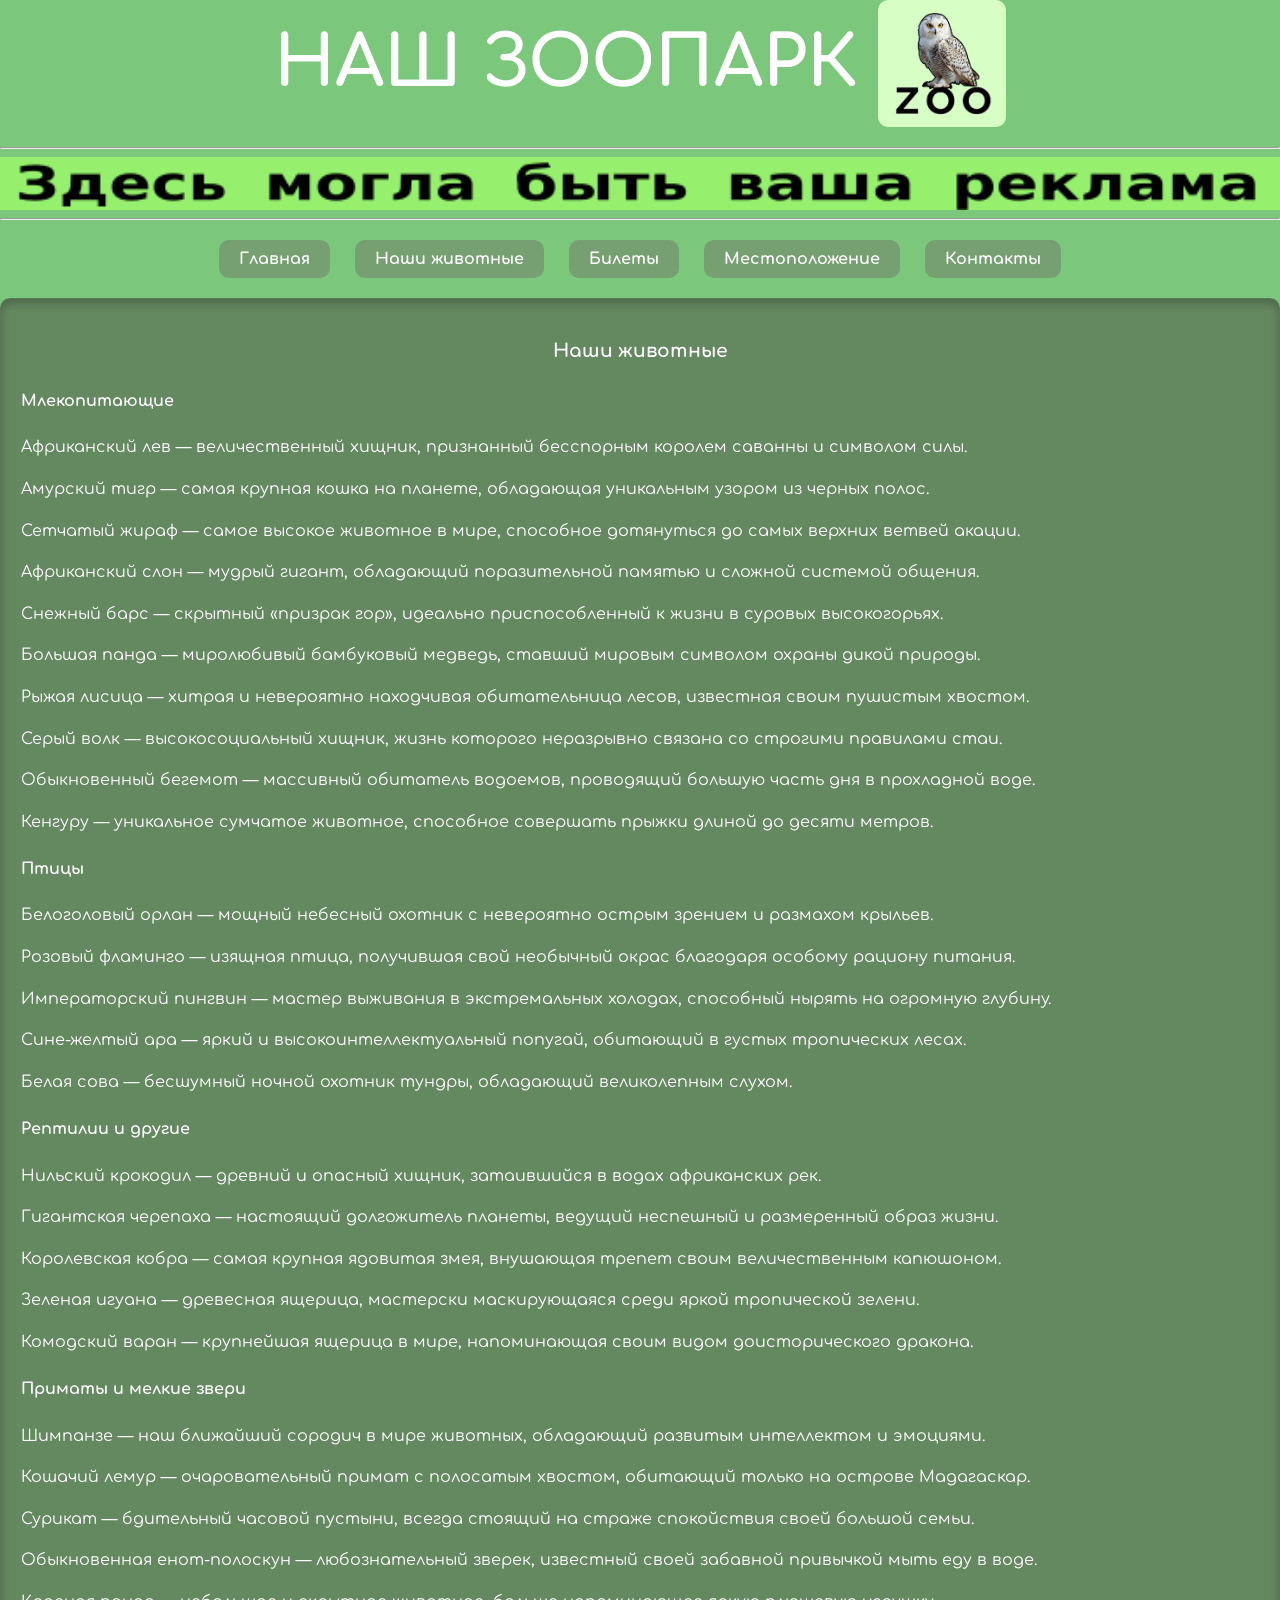
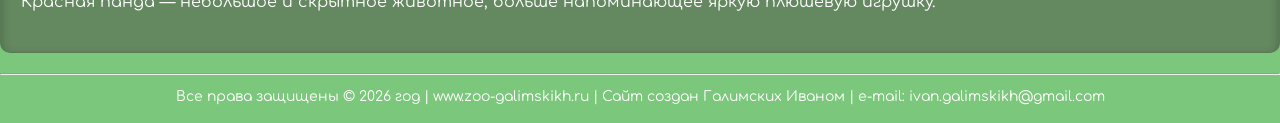
==== animals.html @ 604164ad "Add files via upload" ====
<html>
  <head>
    <title>Животные — Сайт зоопарка</title>

    <!--Ссылка на CSS-файл-->
    <link rel="stylesheet" href="style.css">

    <!-- Favicon -->
    <link rel="icon" href="images/favicon.png" type="image/x-icon">
  </head>

<body text="#ffffff">
  <div class="container">
    <header>
      <div class="header-container">
        <h2>НАШ ЗООПАРК</h2>
        <img src="images/logo.jpg" class="logo" alt="Логотип" width="10%">
      </div>
        <hr>
        <img src="images/ad-banner.gif" alt="Рекламный баннер" width="100%">
        <hr>
    </header>
        <nav class="main-menu">
          <a href="index.html" class="nav-button">Главная</a>
          <a href="animals.html" class="nav-button">Наши животные</a>
          <a href="tickets.html" class="nav-button">Билеты</a>
          <a href="geo.html" class="nav-button">Местоположение</a>
          <a href="contacts.html" class="nav-button">Контакты</a>
        </nav>
        <div class="info-block">
          <h3 align="center">Наши животные</h3>
          <h4>Млекопитающие</h4>
            <p>Африканский лев — величественный хищник, признанный бесспорным королем саванны и символом силы.</p>
            <p>Амурский тигр — самая крупная кошка на планете, обладающая уникальным узором из черных полос.</p>
            <p>Сетчатый жираф — самое высокое животное в мире, способное дотянуться до самых верхних ветвей акации.</p>
            <p>Африканский слон — мудрый гигант, обладающий поразительной памятью и сложной системой общения.</p>
            <p>Снежный барс — скрытный «призрак гор», идеально приспособленный к жизни в суровых высокогорьях.</p>
            <p>Большая панда — миролюбивый бамбуковый медведь, ставший мировым символом охраны дикой природы.</p>
            <p>Рыжая лисица — хитрая и невероятно находчивая обитательница лесов, известная своим пушистым хвостом.</p>
            <p>Серый волк — высокосоциальный хищник, жизнь которого неразрывно связана со строгими правилами стаи.</p>
            <p>Обыкновенный бегемот — массивный обитатель водоемов, проводящий большую часть дня в прохладной воде.</p>
            <p>Кенгуру — уникальное сумчатое животное, способное совершать прыжки длиной до десяти метров.</p>

            <h4>Птицы</h4>

                <p>Белоголовый орлан — мощный небесный охотник с невероятно острым зрением и размахом крыльев.</p>
                <p>Розовый фламинго — изящная птица, получившая свой необычный окрас благодаря особому рациону питания.</p>
                <p>Императорский пингвин — мастер выживания в экстремальных холодах, способный нырять на огромную глубину.</p>
                <p>Сине-желтый ара — яркий и высокоинтеллектуальный попугай, обитающий в густых тропических лесах.</p>
                <p>Белая сова — бесшумный ночной охотник тундры, обладающий великолепным слухом.</p>

            <h4>Рептилии и другие</h4>

                <p>Нильский крокодил — древний и опасный хищник, затаившийся в водах африканских рек.</p>
                <p>Гигантская черепаха — настоящий долгожитель планеты, ведущий неспешный и размеренный образ жизни.</p>
                <p>Королевская кобра — самая крупная ядовитая змея, внушающая трепет своим величественным капюшоном.</p>
                <p>Зеленая игуана — древесная ящерица, мастерски маскирующаяся среди яркой тропической зелени.</p>
                <p>Комодский варан — крупнейшая ящерица в мире, напоминающая своим видом доисторического дракона.</p>

            <h4>Приматы и мелкие звери</h4>

                <p>Шимпанзе — наш ближайший сородич в мире животных, обладающий развитым интеллектом и эмоциями.</p>
                <p>Кошачий лемур — очаровательный примат с полосатым хвостом, обитающий только на острове Мадагаскар.</p>
                <p>Сурикат — бдительный часовой пустыни, всегда стоящий на страже спокойствия своей большой семьи.</p>
                <p>Обыкновенная енот-полоскун — любознательный зверек, известный своей забавной привычкой мыть еду в воде.</p>
                <p>Красная панда — небольшое и скрытное животное, больше напоминающее яркую плюшевую игрушку.</p>
          </p>
        </div>
        <hr>
        <div class="info-bottom">
          <p>Все права защищены © 2026 год | www.zoo-galimskikh.ru | Сайт создан Галимских Иваном | e-mail: ivan.galimskikh@gmail.com</p>
        </div>
  </div>
  </body>
</html>
---- style.css ----
@import url('https://fonts.googleapis.com/css2?family=Comfortaa:wght@300..700&display=swap');

  body {
    font-family: 'Comfortaa', sans-serif;
    font-weight: 400;
    margin: 0;
    background-color: #76a071; /* Цвет пустых полос по бокам */
  }

  .header-container {
    display: flex;
    align-items: center;
    justify-content: center;
    gap: 20px;
    margin-bottom: 20px;
  }
  
  h2 {
    font-size: 70px;
    margin: 0;
  }

  .logo {
    display: block;
    display: block;
    border-radius: 10px;
  }

.container {
  max-width: 1500px; /* Ширина контента */
  margin: 0 auto;    /* Центрирует блок и создает пустые полосы */
  background-color: #7bc77b; /* Цвет основной части */
  min-height: 100vh; /* Растягивает блок до низа экрана */
  box-shadow: 0 0 100px rgba(0,0,0,0.1); /* тень по бокам */
  }


/* Контейнер для кнопок */
.main-menu {
  display: flex;            /* Выстраивает элементы в ряд */
  justify-content: center;   /* Центрирует меню */
  gap: 25px;                 /* Расстояние между кнопками */
  margin: 20px 0;  
  }

/* Стиль самих кнопок */
.nav-button {
  text-decoration: none;     /* Убирает подчеркивание ссылки */
  color: white;              
  background-color: #76a071; 
  padding: 10px 20px;        /* Внутренние отступы (высота и ширина) */
  border-radius: 10px;        /* Скругление углов */
  font-weight: bold;
  transition: 0.1s;          /* Плавность при наведении */
  }

/* Эффект при наведении курсора */
.nav-button:hover {
  background-color: #62855e;    
  transform: scale(1.05);    /* Кнопка чуть-чуть увеличивается */
  }

  .info-block {
  background-color: #648860; 
  color: #ffffff;            
  padding: 20px;             
  border-radius: 10px;       
  margin: 20px 0;            /* Отступы снаружи (сверху и снизу) */
  line-height: 1.6;          /* Межстрочный интервал для читаемости */
  
  /* Внутренняя тень для эффекта "вдавленности" */
  box-shadow: inset 0 4px 10px rgba(0, 0, 0, 0.25);
  
  /* Опционально: тонкая рамка, чтобы подчеркнуть границы */
  border: 1px solid rgba(0, 0, 0, 0.1);
}

.info-bottom {
  text-align: center;
  font-size: 14px;
  padding-bottom: 5px;
}

.booking-form {
  text-align: center;
}

.pay-button {
  text-decoration: none;     
  color: white;              
  background-color: #76a071; 
  padding: 10px 20px;       
  border-radius: 10px;       
  font-weight: bold;
  transition: 0.1s;         
  margin-top: 20px;       
  width: 50%;            
  }

  /* Эффект при наведении курсора */
.pay-button:hover {
  background-color: #62855e;    
  transform: scale(1.05);    
  }

.payment {
  display: flex;
  flex-direction: column; /* Элементы в столбик */
  align-items: center;    /* Выравнивание элементов по горизонтальному центру */
  max-width: 400px;       /* Ограничение ширины формы */
  margin: 200 auto;         /* Центрирование самой формы на странице */
  gap: 10px;             
}

.payment label {
  width: 100%;            /* Чтобы текст лейбла мог центрироваться */
  text-align: center;     
  font-weight: bold;
}

.payment input {
  width: 80%;             
  padding: 10px;
  text-align: center;    
  border-radius: 5px;
  border: 1px solid #ccc;
}

.payment-button {
  text-decoration: none;     
  color: rgb(0, 0, 0);            
  background-color: #ebc700; 
  padding: 10px 20px;       
  border-radius: 10px;       
  font-weight: bold;
  transition: 0.1s;          
  margin-top: 20px;      
  width: 50%;            
  }

.payment-button:hover {
  background-color: #ffd900;
  transform: scale(1.05);
  }

.loading {
  padding-left: 45%;
}

.planet_gif {
  padding-left: 35%;
}
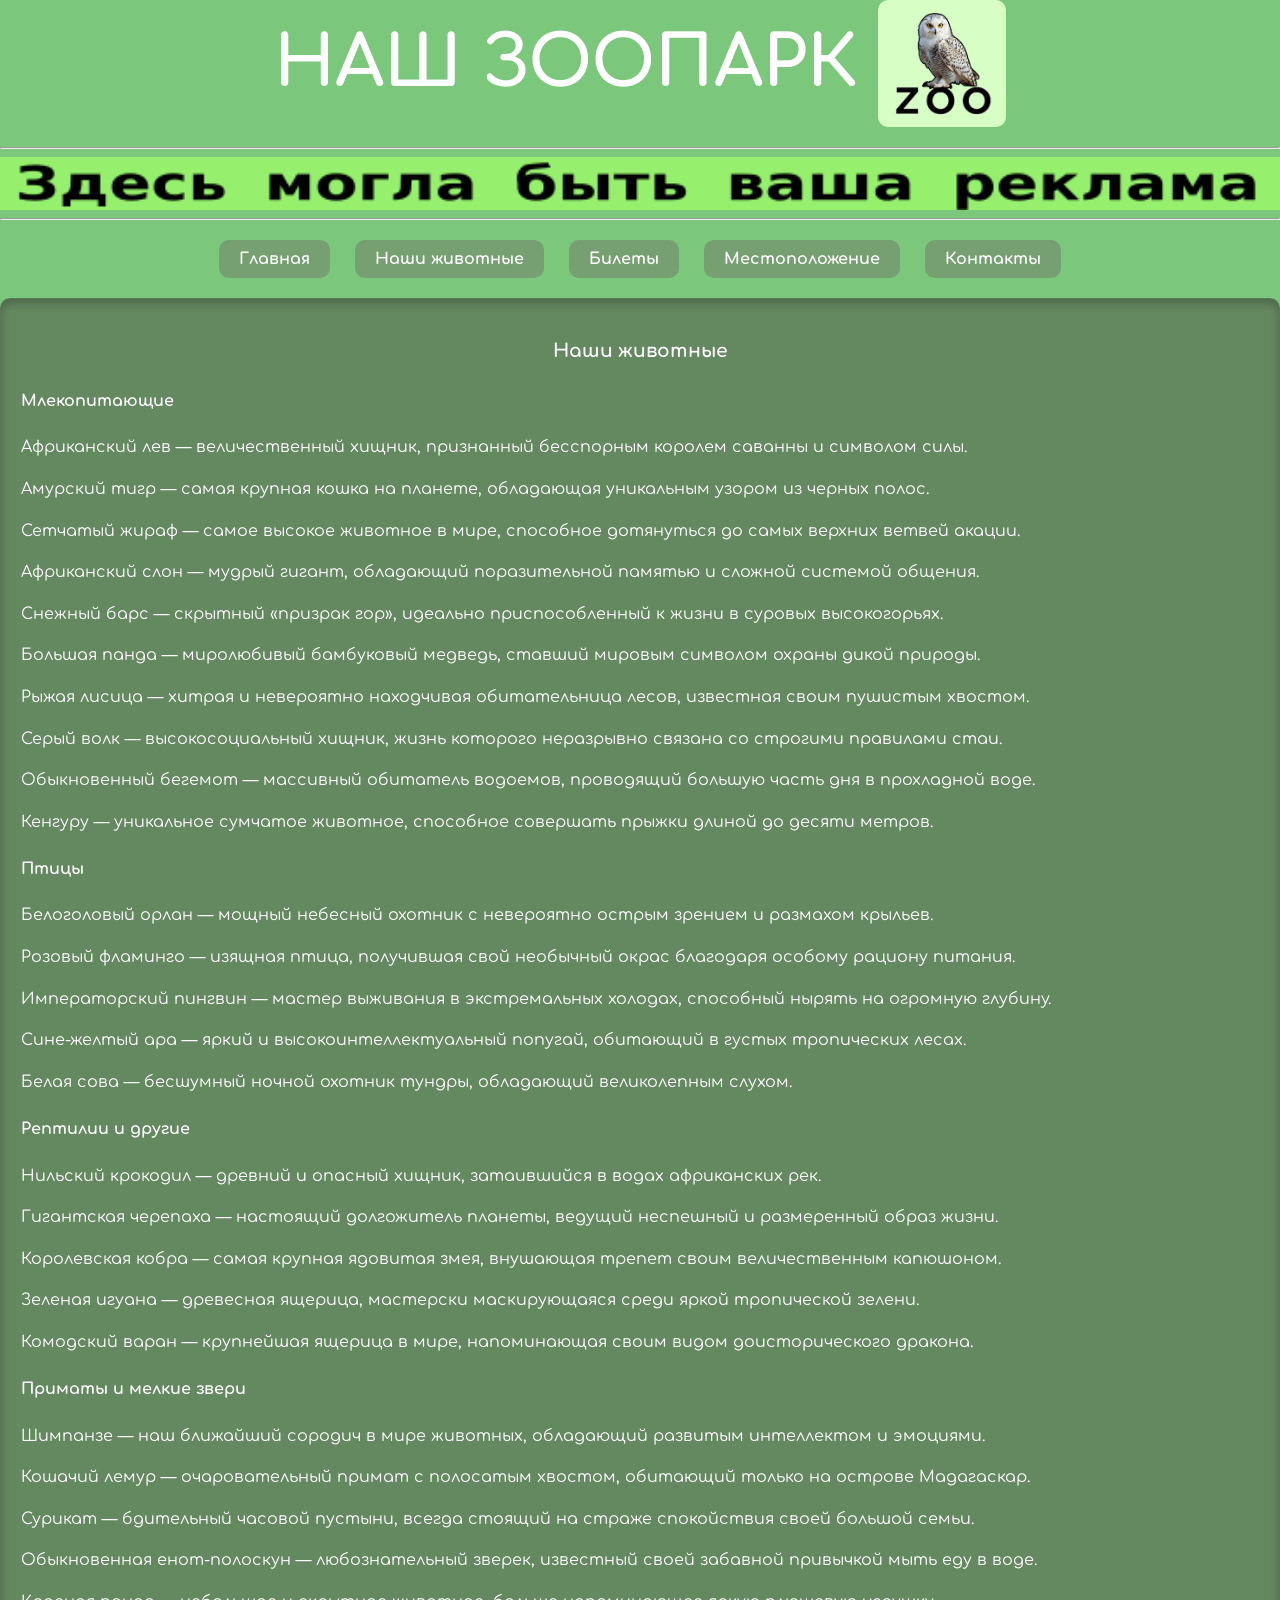
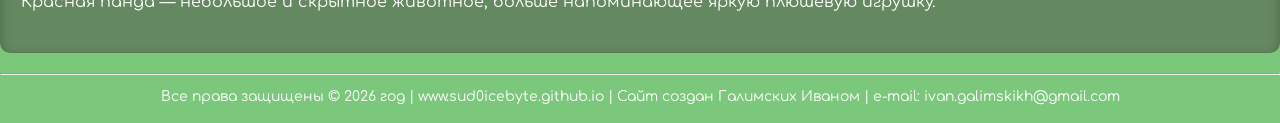
==== commit 5491cde1: "Add files via upload" ====
--- a/animals.html
+++ b/animals.html
@@ -68,7 +68,7 @@
         </div>
         <hr>
         <div class="info-bottom">
-          <p>Все права защищены © 2026 год | www.zoo-galimskikh.ru | Сайт создан Галимских Иваном | e-mail: ivan.galimskikh@gmail.com</p>
+          <p>Все права защищены © 2026 год | www.sud0icebyte.github.io | Сайт создан Галимских Иваном | e-mail: ivan.galimskikh@gmail.com</p>
         </div>
   </div>
   </body>
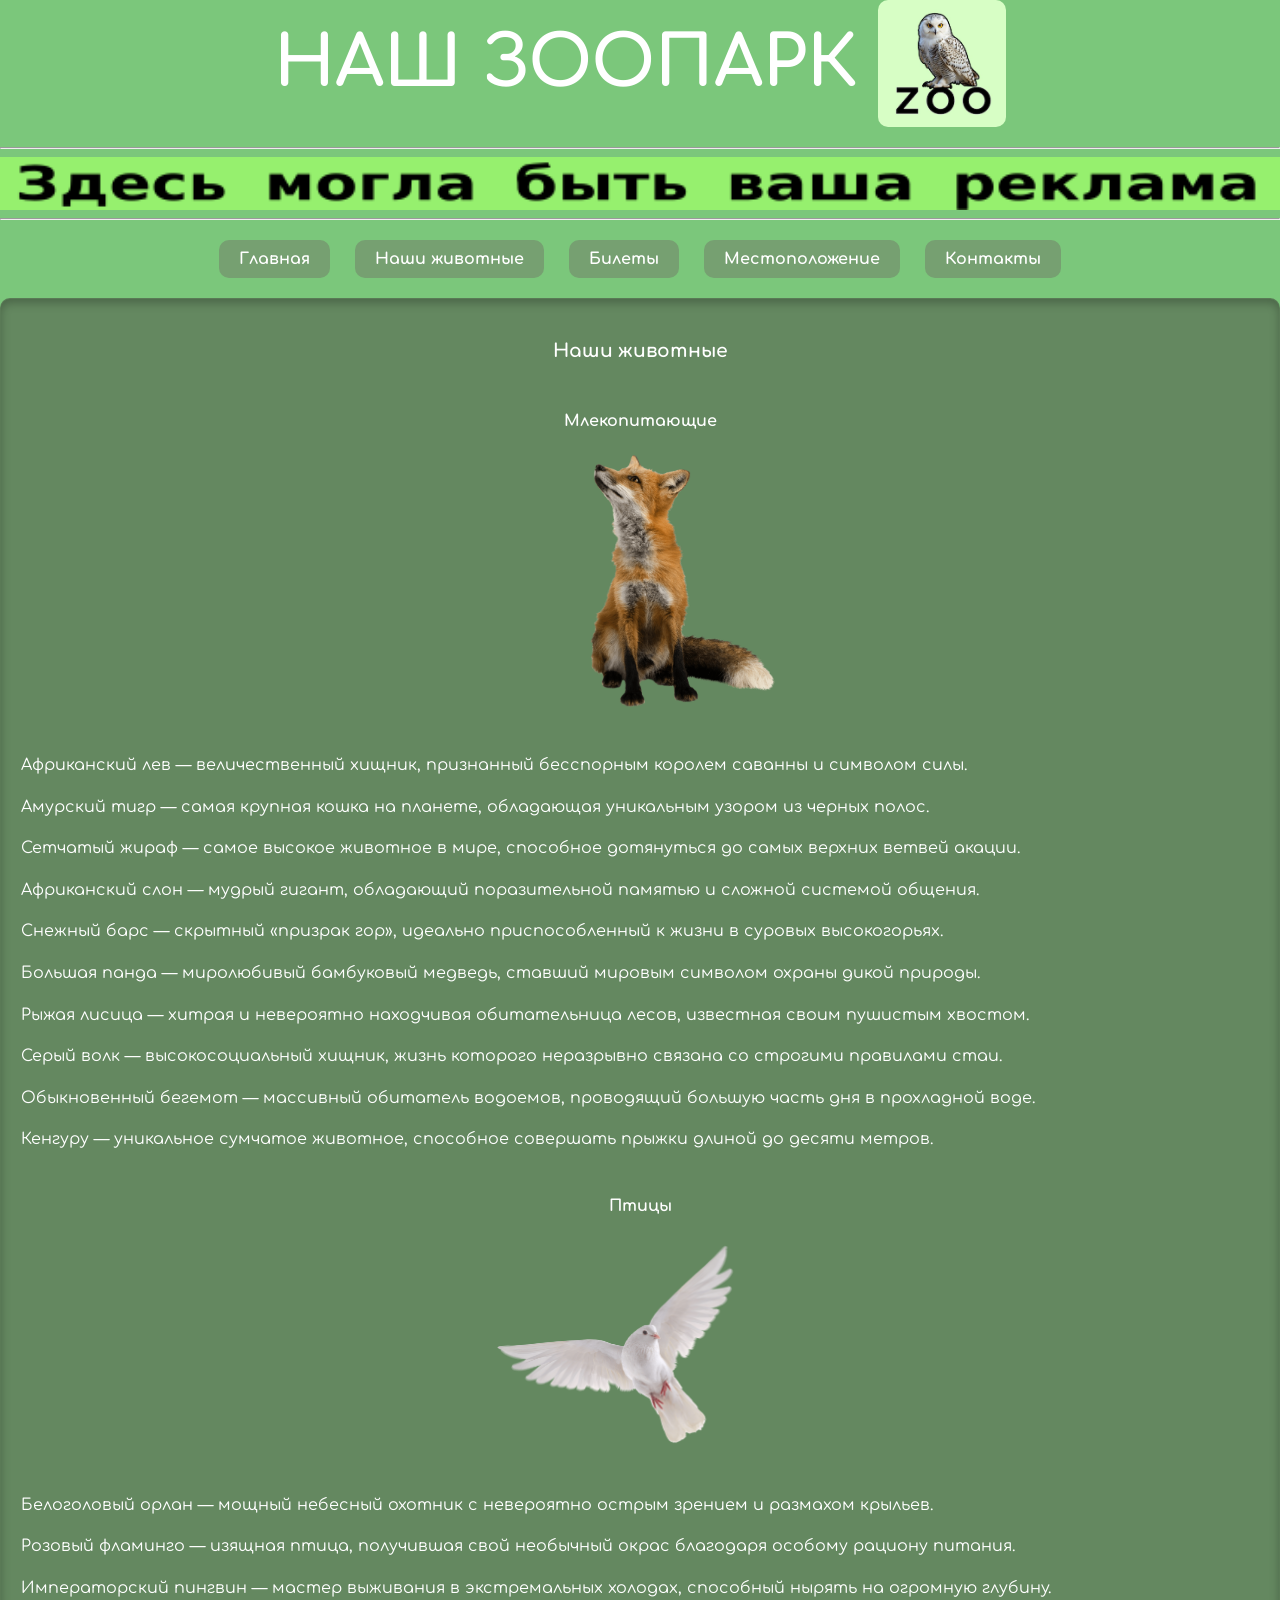
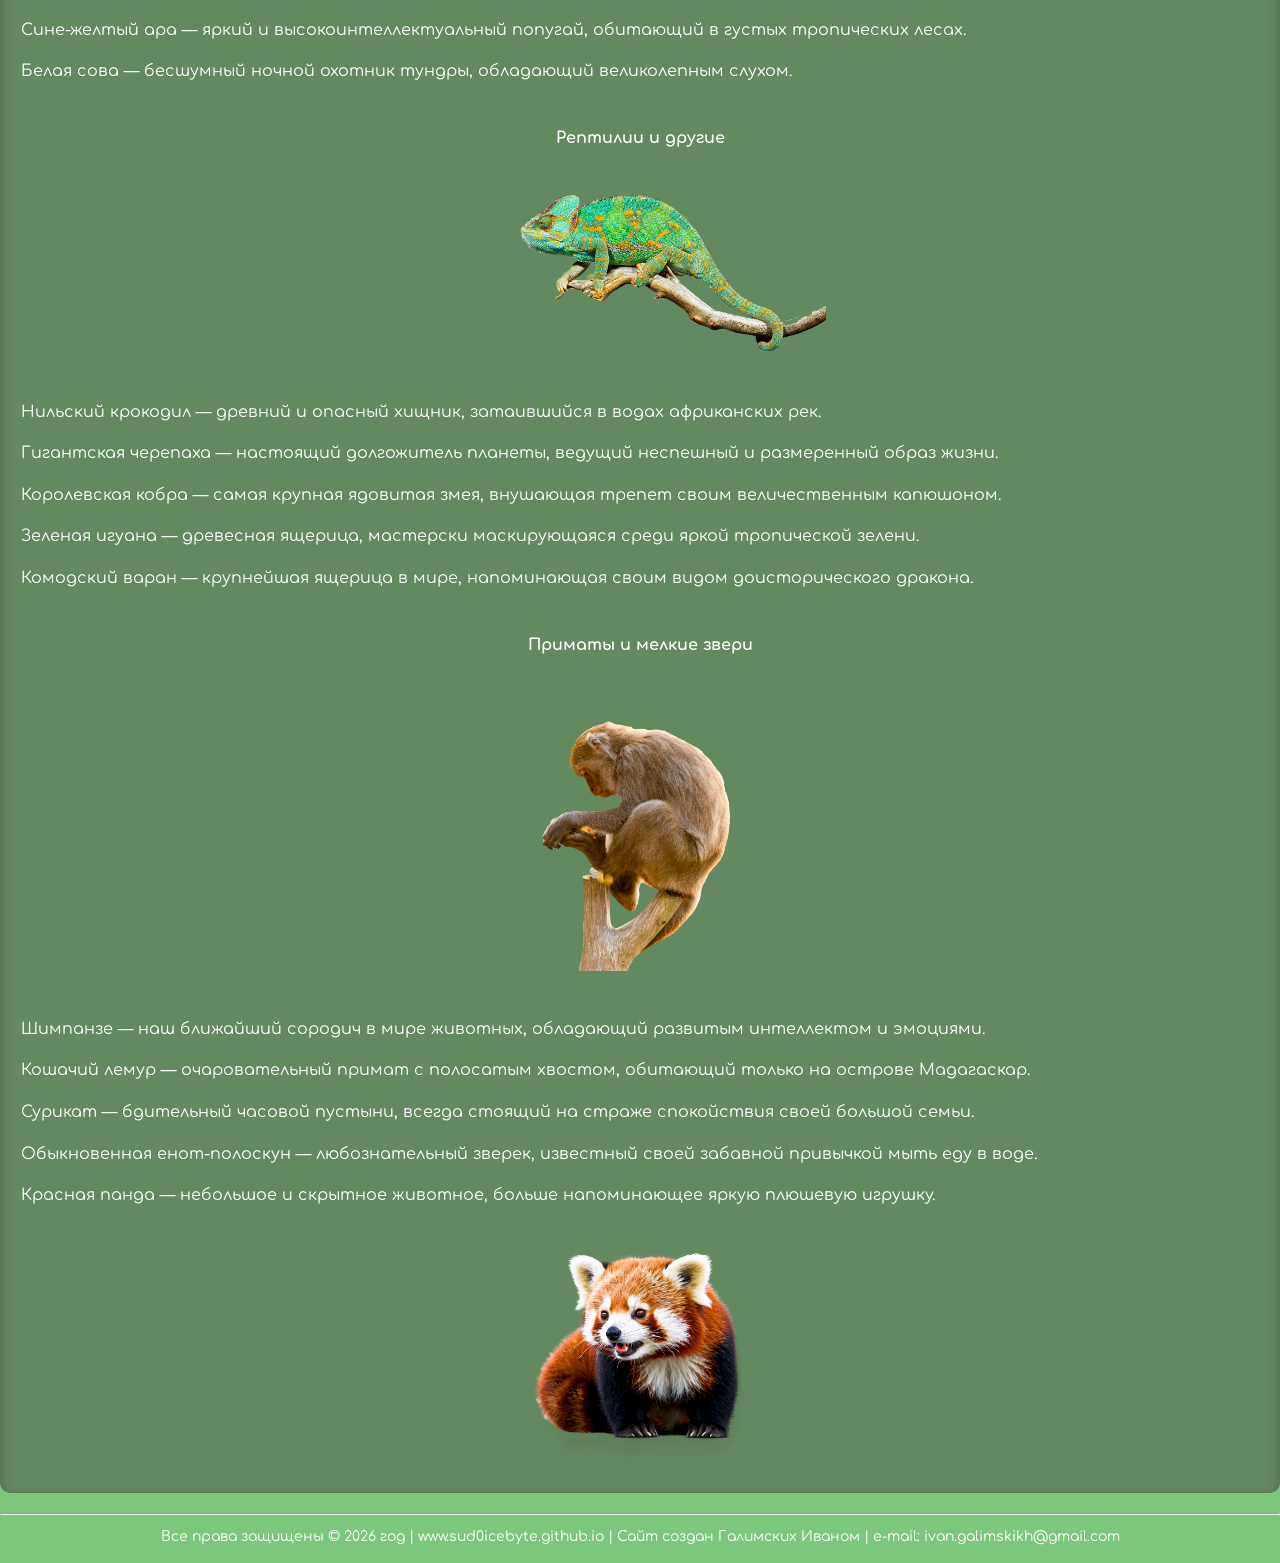
==== commit c4373f82: "Add files via upload" ====
--- a/animals.html
+++ b/animals.html
@@ -29,7 +29,8 @@
         </nav>
         <div class="info-block">
           <h3 align="center">Наши животные</h3>
-          <h4>Млекопитающие</h4>
+          <h4 align="center" style="padding-top: 20px;">Млекопитающие</h4>
+          <img src="images/mammal_icon.png" class="mammal_icon" alt="Млекопитающие" width="15%">
             <p>Африканский лев — величественный хищник, признанный бесспорным королем саванны и символом силы.</p>
             <p>Амурский тигр — самая крупная кошка на планете, обладающая уникальным узором из черных полос.</p>
             <p>Сетчатый жираф — самое высокое животное в мире, способное дотянуться до самых верхних ветвей акации.</p>
@@ -41,7 +42,8 @@
             <p>Обыкновенный бегемот — массивный обитатель водоемов, проводящий большую часть дня в прохладной воде.</p>
             <p>Кенгуру — уникальное сумчатое животное, способное совершать прыжки длиной до десяти метров.</p>
 
-            <h4>Птицы</h4>
+            <h4 align="center" style="padding-top: 20px;">Птицы</h4>
+            <img src="images/bird_icon.png" class="bird_icon" alt="Птицы" width="20%">
 
                 <p>Белоголовый орлан — мощный небесный охотник с невероятно острым зрением и размахом крыльев.</p>
                 <p>Розовый фламинго — изящная птица, получившая свой необычный окрас благодаря особому рациону питания.</p>
@@ -49,7 +51,8 @@
                 <p>Сине-желтый ара — яркий и высокоинтеллектуальный попугай, обитающий в густых тропических лесах.</p>
                 <p>Белая сова — бесшумный ночной охотник тундры, обладающий великолепным слухом.</p>
 
-            <h4>Рептилии и другие</h4>
+            <h4 align="center" style="padding-top: 20px;">Рептилии и другие</h4>
+            <img src="images/reptiles_icon.png" class="reptiles_icon" alt="Рептилии" width="25%">
 
                 <p>Нильский крокодил — древний и опасный хищник, затаившийся в водах африканских рек.</p>
                 <p>Гигантская черепаха — настоящий долгожитель планеты, ведущий неспешный и размеренный образ жизни.</p>
@@ -57,14 +60,15 @@
                 <p>Зеленая игуана — древесная ящерица, мастерски маскирующаяся среди яркой тропической зелени.</p>
                 <p>Комодский варан — крупнейшая ящерица в мире, напоминающая своим видом доисторического дракона.</p>
 
-            <h4>Приматы и мелкие звери</h4>
+            <h4 align="center" style="padding-top: 20px;">Приматы и мелкие звери</h4>
+            <img src="images/primate_icon.png" class="primate_icon" alt="Приматы" width="20%">
 
                 <p>Шимпанзе — наш ближайший сородич в мире животных, обладающий развитым интеллектом и эмоциями.</p>
                 <p>Кошачий лемур — очаровательный примат с полосатым хвостом, обитающий только на острове Мадагаскар.</p>
                 <p>Сурикат — бдительный часовой пустыни, всегда стоящий на страже спокойствия своей большой семьи.</p>
                 <p>Обыкновенная енот-полоскун — любознательный зверек, известный своей забавной привычкой мыть еду в воде.</p>
                 <p>Красная панда — небольшое и скрытное животное, больше напоминающее яркую плюшевую игрушку.</p>
-          </p>
+                <img src="images/red-panda_icon.png" class="red-panda_icon" alt="Мелкие звери" width="20%">
         </div>
         <hr>
         <div class="info-bottom">
--- a/style.css
+++ b/style.css
@@ -151,3 +151,46 @@
   padding-left: 35%;
 }
 
+.tickets_icon {
+  padding-left: 45%;
+  padding-bottom: 20px;
+}
+
+.pay_icon {
+  padding-left: 43.5%;
+  padding-bottom: 30px;
+}
+
+.work-time_icon {
+  padding-left: 42%;
+  padding-bottom: 30px;
+}
+
+.smiling_icon {
+  padding-left: 43%;
+}
+
+.mammal_icon {
+  padding-left: 46%;
+  padding-bottom: 30px;
+}
+
+.bird_icon {
+  padding-left: 38%;
+  padding-bottom: 30px;
+}
+
+.reptiles_icon {
+  padding-left: 40%;
+  padding-top: 15px;
+  padding-bottom: 30px;
+}
+
+.primate_icon {
+  padding-left: 40%;
+  padding-bottom: 30px;
+}
+
+.red-panda_icon {
+  padding-left: 40%;
+}
